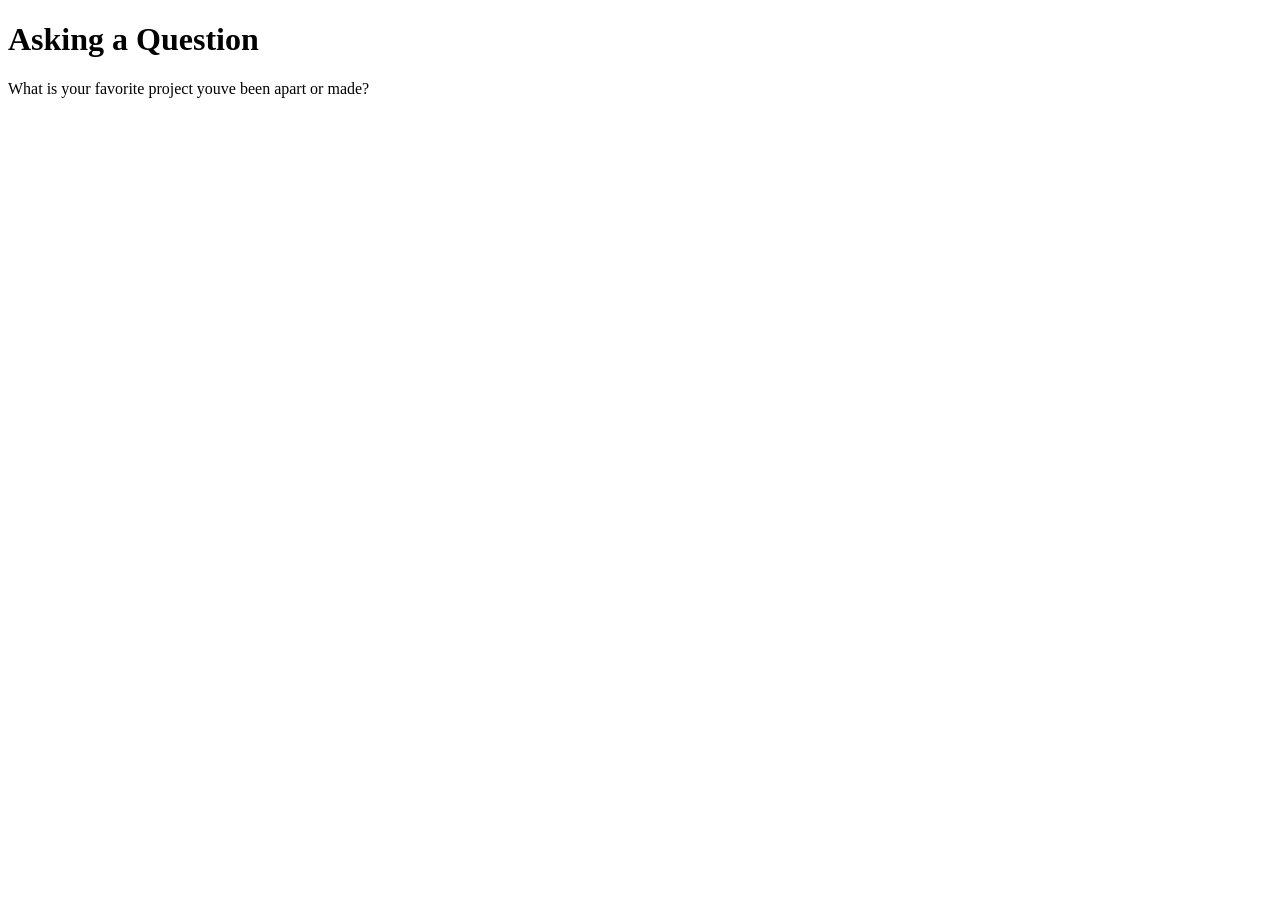
==== index.html @ c9ad6a91 "questions" ====
<!DOCTYPE html>
<html lang="en">
  <head>
    <meta charset="UTF-8" />
    <meta name="viewport" content="width=device-width, initial-scale=1.0" />
    <title>Document</title>
  </head>
  <body>
    <script>
      document.write("<h1>Asking a Question</h1>");
      document.write(
        "<p>What is your favorite project youve been apart or made?</p>"
      );
    </script>
    <script src="./app.js"></script>
  </body>
</html>
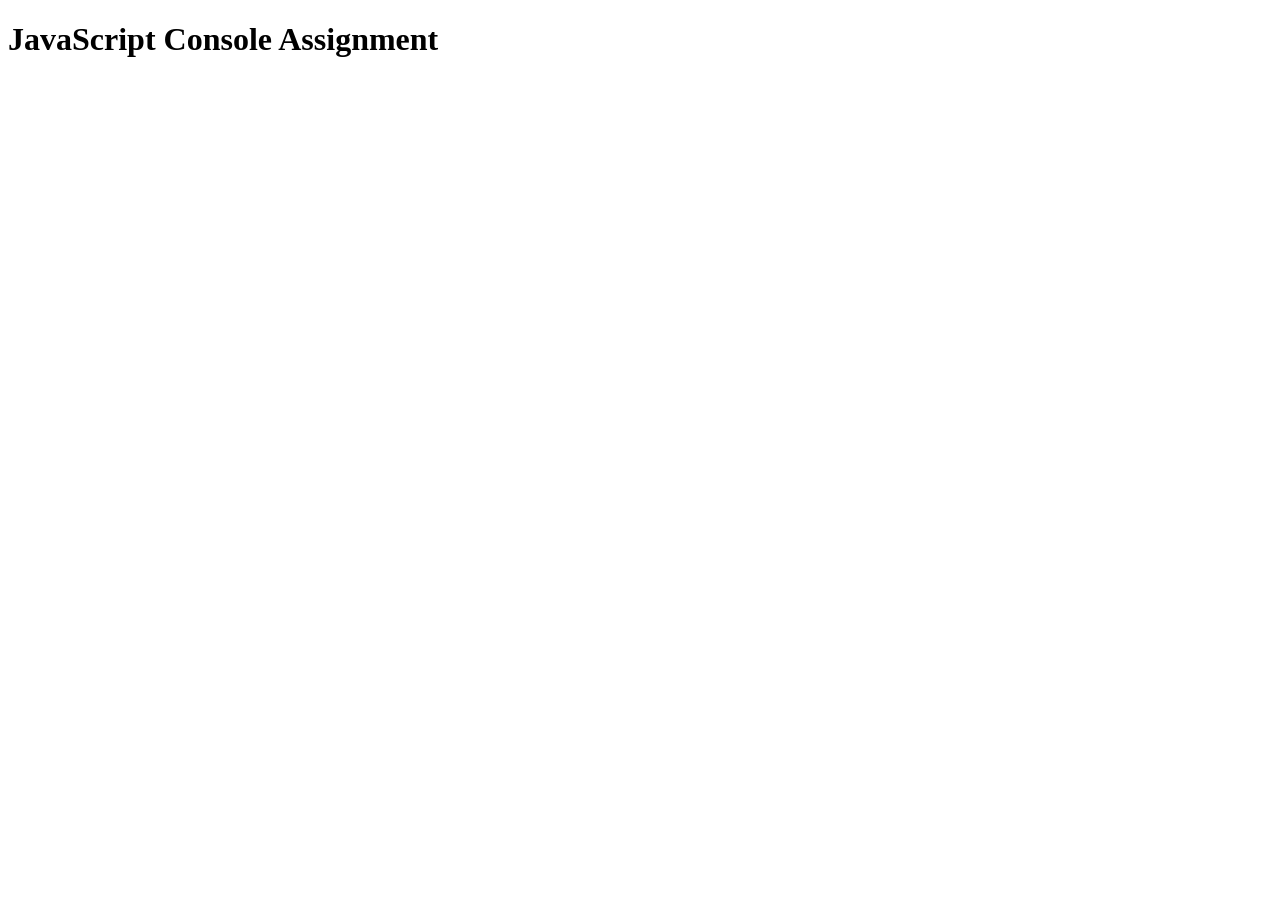
==== commit 688fc288: "changes" ====
--- a/index.html
+++ b/index.html
@@ -1,17 +1,12 @@
-<!DOCTYPE html>
+<!doctype html>
 <html lang="en">
   <head>
     <meta charset="UTF-8" />
-    <meta name="viewport" content="width=device-width, initial-scale=1.0" />
-    <title>Document</title>
+    <title>JavaScript Console Assignment</title>
   </head>
   <body>
-    <script>
-      document.write("<h1>Asking a Question</h1>");
-      document.write(
-        "<p>What is your favorite project youve been apart or made?</p>"
-      );
-    </script>
-    <script src="./app.js"></script>
+    <h1>JavaScript Console Assignment</h1>
+
+    <script src="app.js"></script>
   </body>
 </html>
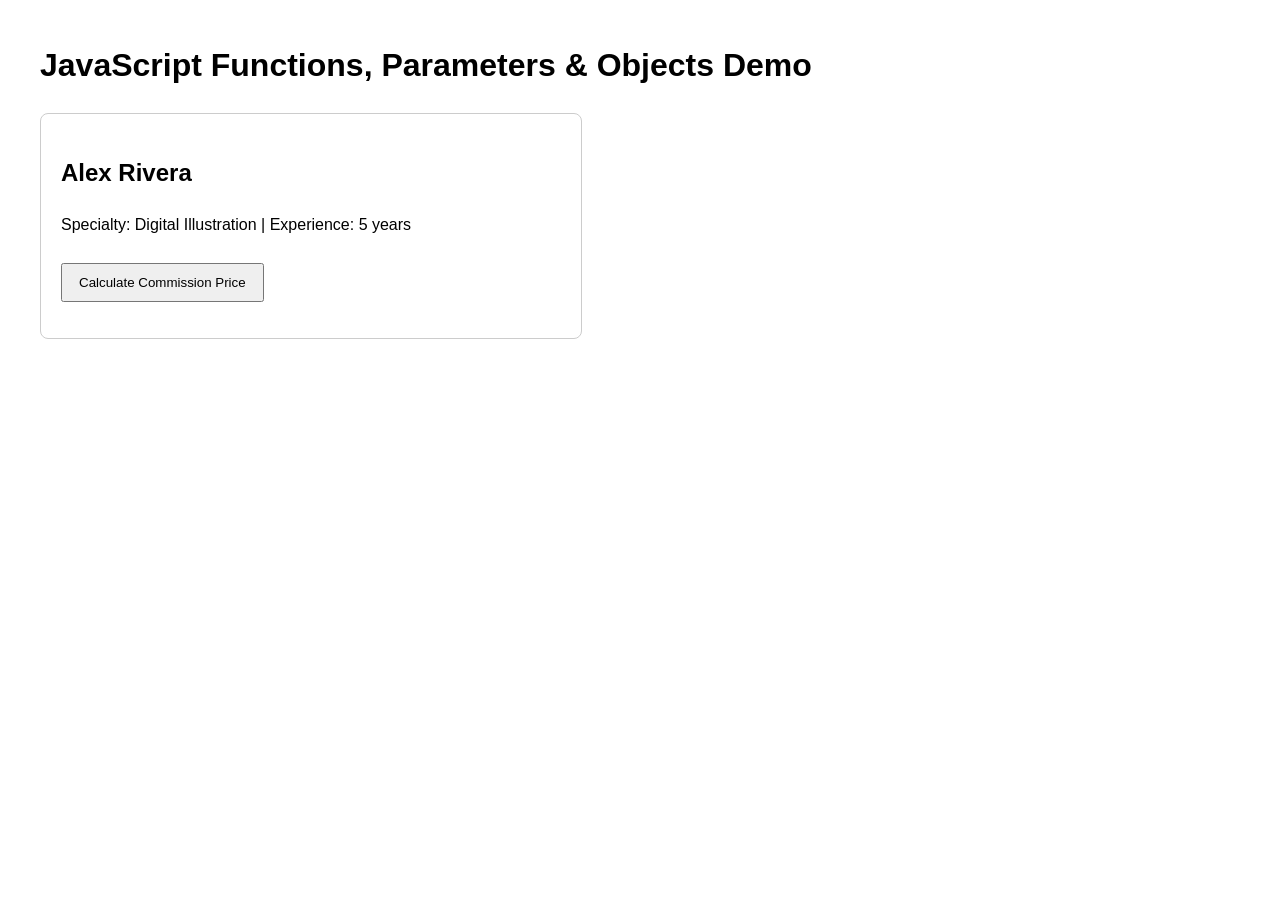
==== commit 4d9b55ab: "changes" ====
--- a/index.html
+++ b/index.html
@@ -1,12 +1,39 @@
-<!doctype html>
+<!DOCTYPE html>
 <html lang="en">
-  <head>
-    <meta charset="UTF-8" />
-    <title>JavaScript Console Assignment</title>
-  </head>
-  <body>
-    <h1>JavaScript Console Assignment</h1>
+<head>
+  <meta charset="UTF-8" />
+  <title>JavaScript Functions & Objects Project</title>
+  <style>
+    body {
+      font-family: Arial, sans-serif;
+      margin: 40px;
+      line-height: 1.6;
+    }
+    button {
+      padding: 10px 16px;
+      margin-top: 10px;
+      cursor: pointer;
+    }
+    .card {
+      border: 1px solid #ccc;
+      padding: 20px;
+      max-width: 500px;
+      border-radius: 8px;
+    }
+  </style>
+</head>
+<body>
 
-    <script src="app.js"></script>
-  </body>
+  <h1>JavaScript Functions, Parameters & Objects Demo</h1>
+  
+  <div class="card">
+    <h2 id="artistName"></h2>
+    <p id="artistInfo"></p>
+    <button id="priceBtn">Calculate Commission Price</button>
+    <p id="priceOutput"></p>
+  </div>
+
+  <script src="app.js"></script>
+
+</body>
 </html>
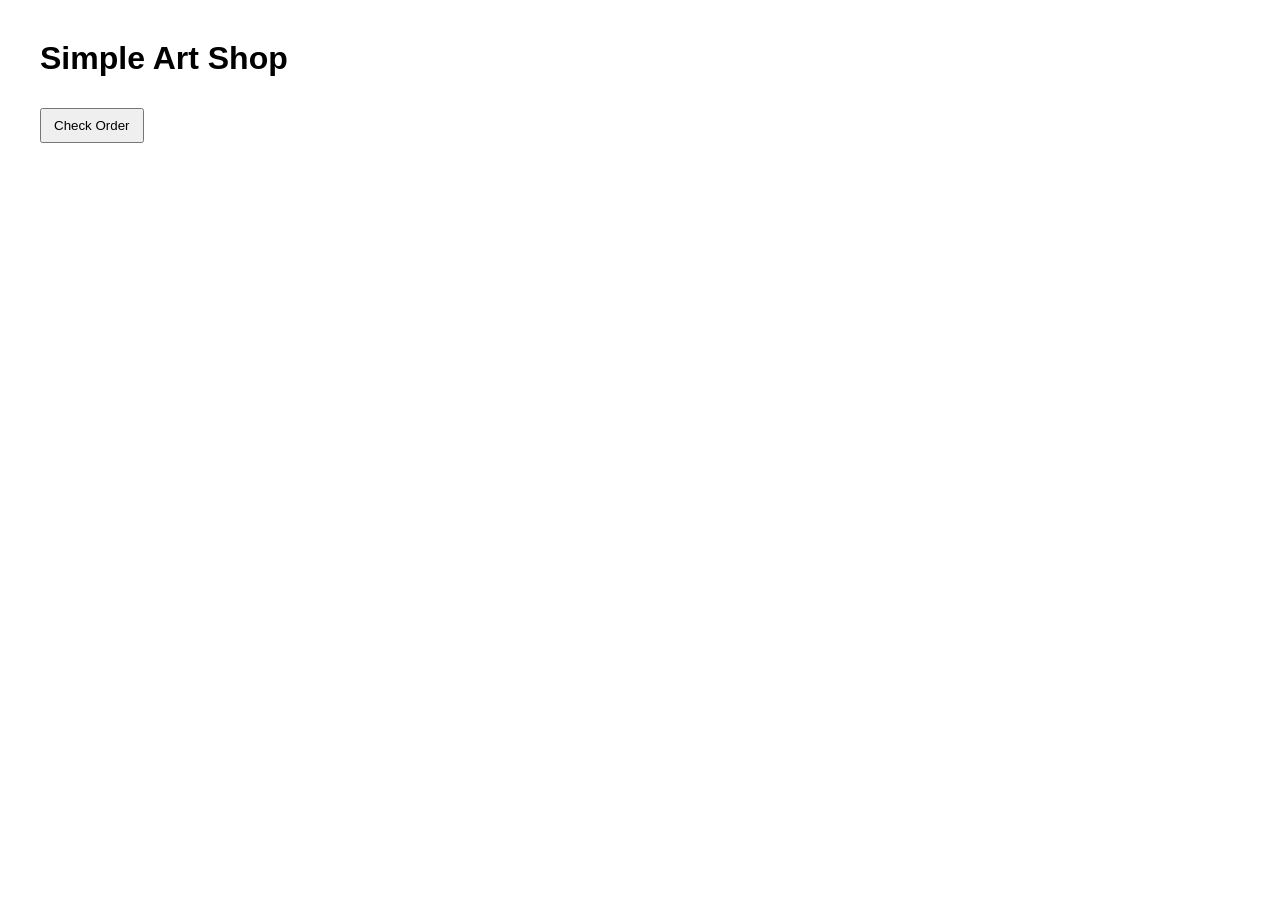
==== commit 2fb26b19: "changes" ====
--- a/index.html
+++ b/index.html
@@ -1,39 +1,23 @@
 <!DOCTYPE html>
 <html lang="en">
 <head>
-  <meta charset="UTF-8" />
-  <title>JavaScript Functions & Objects Project</title>
+  <meta charset="UTF-8">
+  <title>Simple Art Shop Project</title>
   <style>
-    body {
-      font-family: Arial, sans-serif;
-      margin: 40px;
-      line-height: 1.6;
-    }
-    button {
-      padding: 10px 16px;
-      margin-top: 10px;
-      cursor: pointer;
-    }
-    .card {
-      border: 1px solid #ccc;
-      padding: 20px;
-      max-width: 500px;
-      border-radius: 8px;
-    }
+    body { font-family: Arial; margin: 40px; }
+    button { padding: 8px 12px; margin-top: 10px; }
+    .output { margin-top: 15px; }
   </style>
 </head>
 <body>
 
-  <h1>JavaScript Functions, Parameters & Objects Demo</h1>
-  
-  <div class="card">
-    <h2 id="artistName"></h2>
-    <p id="artistInfo"></p>
-    <button id="priceBtn">Calculate Commission Price</button>
-    <p id="priceOutput"></p>
-  </div>
+<h1>Simple Art Shop</h1>
 
-  <script src="app.js"></script>
+
+<button id="orderBtn">Check Order</button>
+<div class="output" id="output"></div>
+
+<script src="app.js"></script>
 
 </body>
-</html>
+</html>
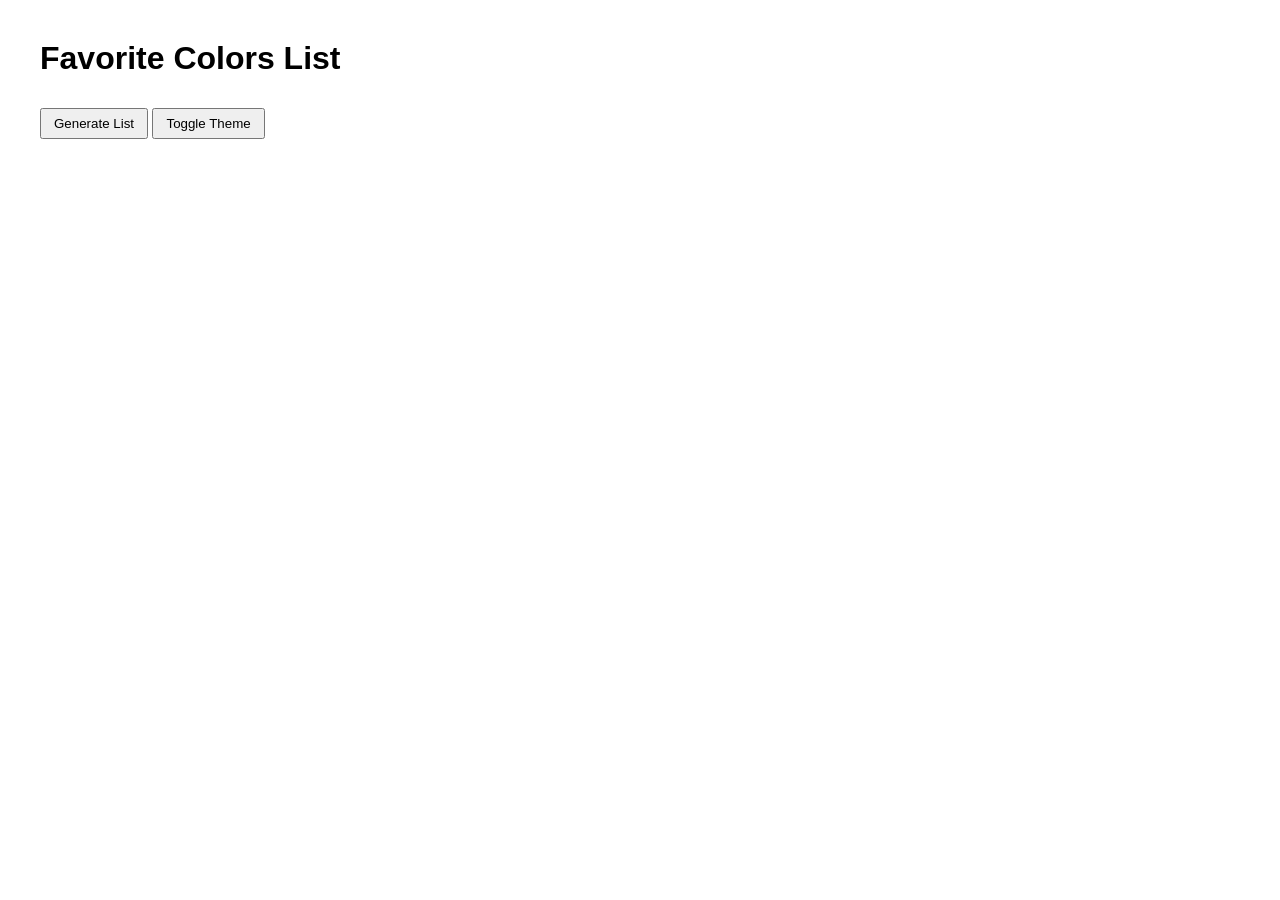
==== commit f6ebe9cb: "changes made" ====
--- a/index.html
+++ b/index.html
@@ -2,22 +2,36 @@
 <html lang="en">
 <head>
   <meta charset="UTF-8">
-  <title>Simple Art Shop Project</title>
+  <title>Loop & DOM</title>
   <style>
-    body { font-family: Arial; margin: 40px; }
-    button { padding: 8px 12px; margin-top: 10px; }
-    .output { margin-top: 15px; }
+    body {
+      font-family: Arial;
+      margin: 40px;
+      transition: background-color 0.3s ease;
+    }
+    .box {
+      padding: 10px;
+      margin: 5px 0;
+      border: 2px solid #333;
+      width: 200px;
+    }
+    button {
+      margin-top: 10px;
+      padding: 6px 12px;
+    }
   </style>
 </head>
 <body>
 
-<h1>Simple Art Shop</h1>
+<h1>Favorite Colors List</h1>
 
+<button id="generateBtn">Generate List</button>
+<button id="toggleThemeBtn">Toggle Theme</button>
 
-<button id="orderBtn">Check Order</button>
-<div class="output" id="output"></div>
+<div id="listContainer"></div>
+
 
 <script src="app.js"></script>
 
 </body>
-</html>+</html>
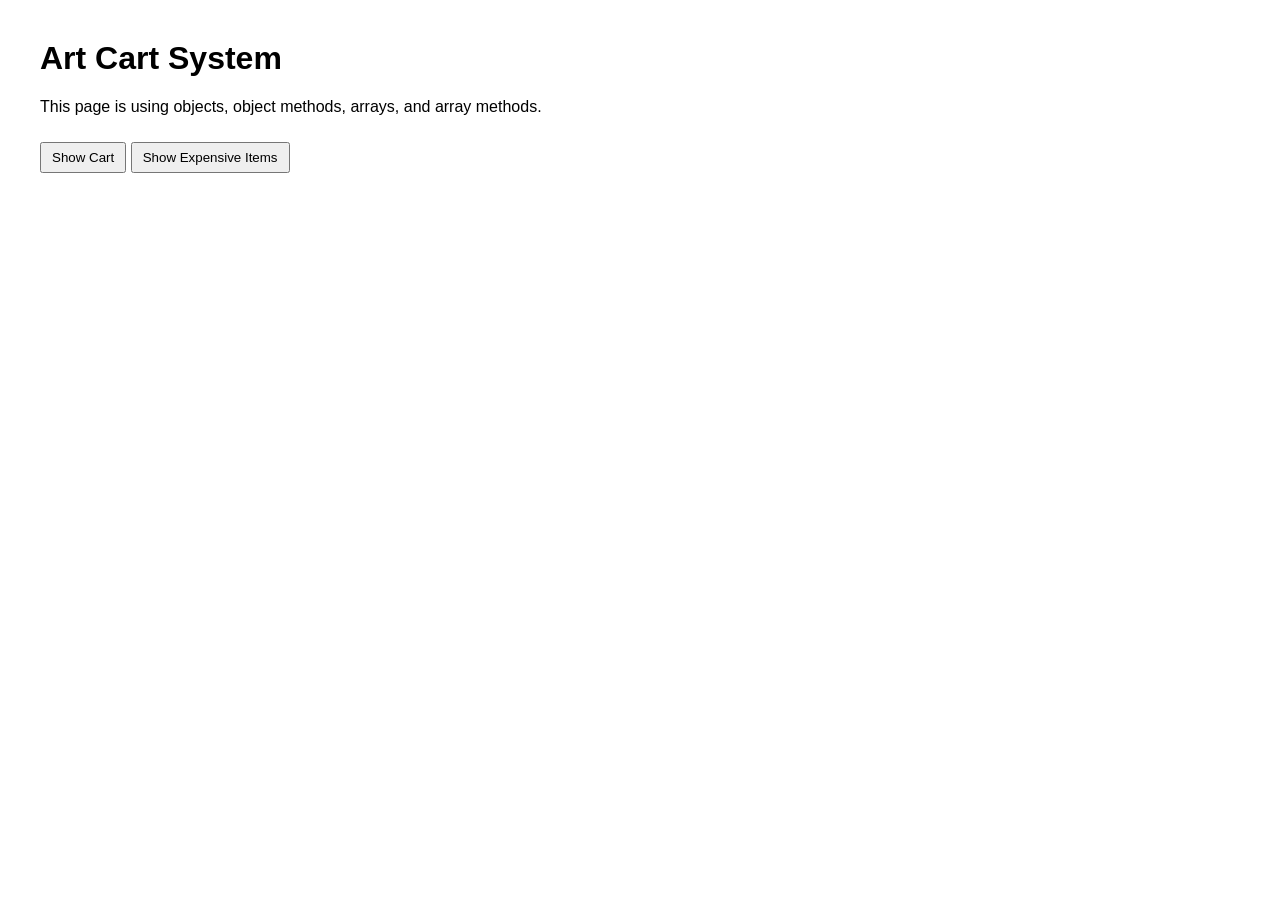
==== commit fb657cec: "changes" ====
--- a/index.html
+++ b/index.html
@@ -2,36 +2,32 @@
 <html lang="en">
 <head>
   <meta charset="UTF-8">
-  <title>Loop & DOM</title>
+  <title>Art Cart System</title>
   <style>
     body {
       font-family: Arial;
       margin: 40px;
-      transition: background-color 0.3s ease;
-    }
-    .box {
-      padding: 10px;
-      margin: 5px 0;
-      border: 2px solid #333;
-      width: 200px;
     }
     button {
+      padding: 6px 10px;
       margin-top: 10px;
-      padding: 6px 12px;
+    }
+    .output {
+      margin-top: 15px;
     }
   </style>
 </head>
 <body>
 
-<h1>Favorite Colors List</h1>
+  <h1>Art Cart System</h1>
+  <p>This page is using objects, object methods, arrays, and array methods.</p>
 
-<button id="generateBtn">Generate List</button>
-<button id="toggleThemeBtn">Toggle Theme</button>
+  <button id="showCartBtn">Show Cart</button>
+  <button id="filterExpensiveBtn">Show Expensive Items</button>
 
-<div id="listContainer"></div>
+  <div class="output" id="cartOutput"></div>
 
-
-<script src="app.js"></script>
+  <script src="app.js"></script>
 
 </body>
 </html>
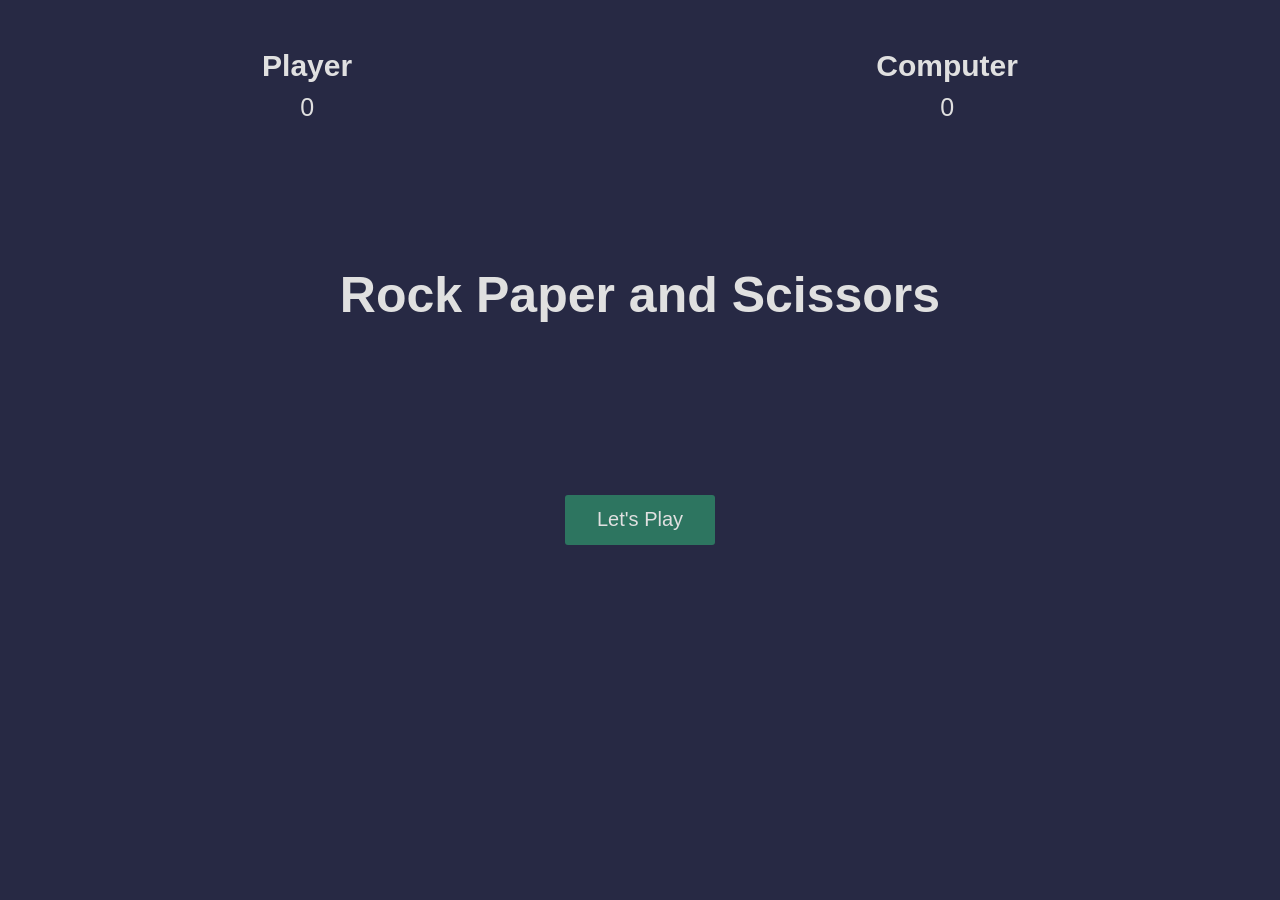
==== commit 753e9941: "Changes" ====
--- a/index.html
+++ b/index.html
@@ -1,33 +1,44 @@
 <!DOCTYPE html>
 <html lang="en">
-<head>
-  <meta charset="UTF-8">
-  <title>Art Cart System</title>
-  <style>
-    body {
-      font-family: Arial;
-      margin: 40px;
-    }
-    button {
-      padding: 6px 10px;
-      margin-top: 10px;
-    }
-    .output {
-      margin-top: 15px;
-    }
-  </style>
-</head>
-<body>
+  <head>
+    <meta charset="UTF-8" />
+    <meta name="viewport" content="width=device-width, initial-scale=1.0" />
+    <meta http-equiv="X-UA-Compatible" content="ie=edge" />
+    <link rel="stylesheet" href="./style.css" />
+    <title>Rock paper and scissors</title>
+  </head>
+  <body>
+    <section class="game">
+      <div class="score">
+        <div class="player-score">
+          <h2>Player</h2>
+          <p>0</p>
+        </div>
+        <div class="computer-score">
+          <h2>Computer</h2>
+          <p>0</p>
+        </div>
+      </div>
 
-  <h1>Art Cart System</h1>
-  <p>This page is using objects, object methods, arrays, and array methods.</p>
+      <div class="intro">
+        <h1>Rock Paper and Scissors</h1>
+        <button>Let's Play</button>
+      </div>
 
-  <button id="showCartBtn">Show Cart</button>
-  <button id="filterExpensiveBtn">Show Expensive Items</button>
+      <div class="match fadeOut">
+        <h2 class="winner">Choose an option</h2>
+        <div class="hands">
+          <img class="player-hand" src="./assets/rock.png" alt="" />
+          <img class="computer-hand" src="./assets/rock.png" alt="" />
+        </div>
+        <div class="options">
+          <button class="rock">rock</button>
+          <button class="paper">paper</button>
+          <button class="scissors">scissors</button>
+        </div>
+      </div>
+    </section>
 
-  <div class="output" id="cartOutput"></div>
-
-  <script src="app.js"></script>
-
-</body>
-</html>
+    <script src="app.js"></script>
+  </body>
+</html>
--- a/style.css
+++ b/style.css
@@ -0,0 +1,147 @@
+* {
+  margin: 0;
+  padding: 0;
+  box-sizing: border-box;
+}
+
+section {
+  height: 100vh;
+  background-color: rgb(39, 41, 68);
+  font-family: sans-serif;
+}
+
+.score {
+  color: rgb(224, 224, 224);
+  height: 20vh;
+  display: flex;
+  justify-content: space-around;
+  align-items: center;
+}
+.score h2 {
+  font-size: 30px;
+}
+.score p {
+  text-align: center;
+  padding: 10px;
+  font-size: 25px;
+}
+
+.intro {
+  color: rgb(224, 224, 224);
+  height: 50vh;
+  display: flex;
+  flex-direction: column;
+  align-items: center;
+  justify-content: space-around;
+  transition: opacity 0.5s ease;
+}
+
+.intro h1 {
+  font-size: 50px;
+}
+.intro button,
+.match button {
+  width: 150px;
+  height: 50px;
+  background: none;
+  border: none;
+  color: rgb(224, 224, 224);
+  font-size: 20px;
+  background: rgb(45, 117, 96);
+  border-radius: 3px;
+  cursor: pointer;
+}
+
+.match {
+  position: absolute;
+  top: 50%;
+  left: 50%;
+  transform: translate(-50%, -50%);
+  transition: opacity 0.5s ease 0.5s;
+}
+.winner {
+  color: rgb(224, 224, 224);
+  text-align: center;
+  font-size: 50px;
+}
+
+.hands,
+.options {
+  display: flex;
+  justify-content: space-around;
+  align-items: center;
+}
+
+.player-hand {
+  transform: rotateY(180deg);
+}
+
+div.fadeOut {
+  opacity: 0;
+  pointer-events: none;
+}
+
+div.fadeIn {
+  opacity: 1;
+  pointer-events: all;
+}
+
+@keyframes shakePlayer {
+  0% {
+    transform: rotateY(180deg) translateY(0px);
+  }
+  15% {
+    transform: rotateY(180deg) translateY(-50px);
+  }
+  25% {
+    transform: rotateY(180deg) translateY(0px);
+  }
+  35% {
+    transform: rotateY(180deg) translateY(-50px);
+  }
+  50% {
+    transform: rotateY(180deg) translateY(0px);
+  }
+  65% {
+    transform: rotateY(180deg) translateY(-50px);
+  }
+  75% {
+    transform: rotateY(180deg) translateY(0px);
+  }
+  85% {
+    transform: rotateY(180deg) translateY(-50px);
+  }
+  100% {
+    transform: rotateY(180deg) translateY(0px);
+  }
+}
+
+@keyframes shakeComputer {
+  0% {
+    transform: translateY(0px);
+  }
+  15% {
+    transform: translateY(-50px);
+  }
+  25% {
+    transform: translateY(0px);
+  }
+  35% {
+    transform: translateY(-50px);
+  }
+  50% {
+    transform: translateY(0px);
+  }
+  65% {
+    transform: translateY(-50px);
+  }
+  75% {
+    transform: translateY(0px);
+  }
+  85% {
+    transform: translateY(-50px);
+  }
+  100% {
+    transform: translateY(0px);
+  }
+}
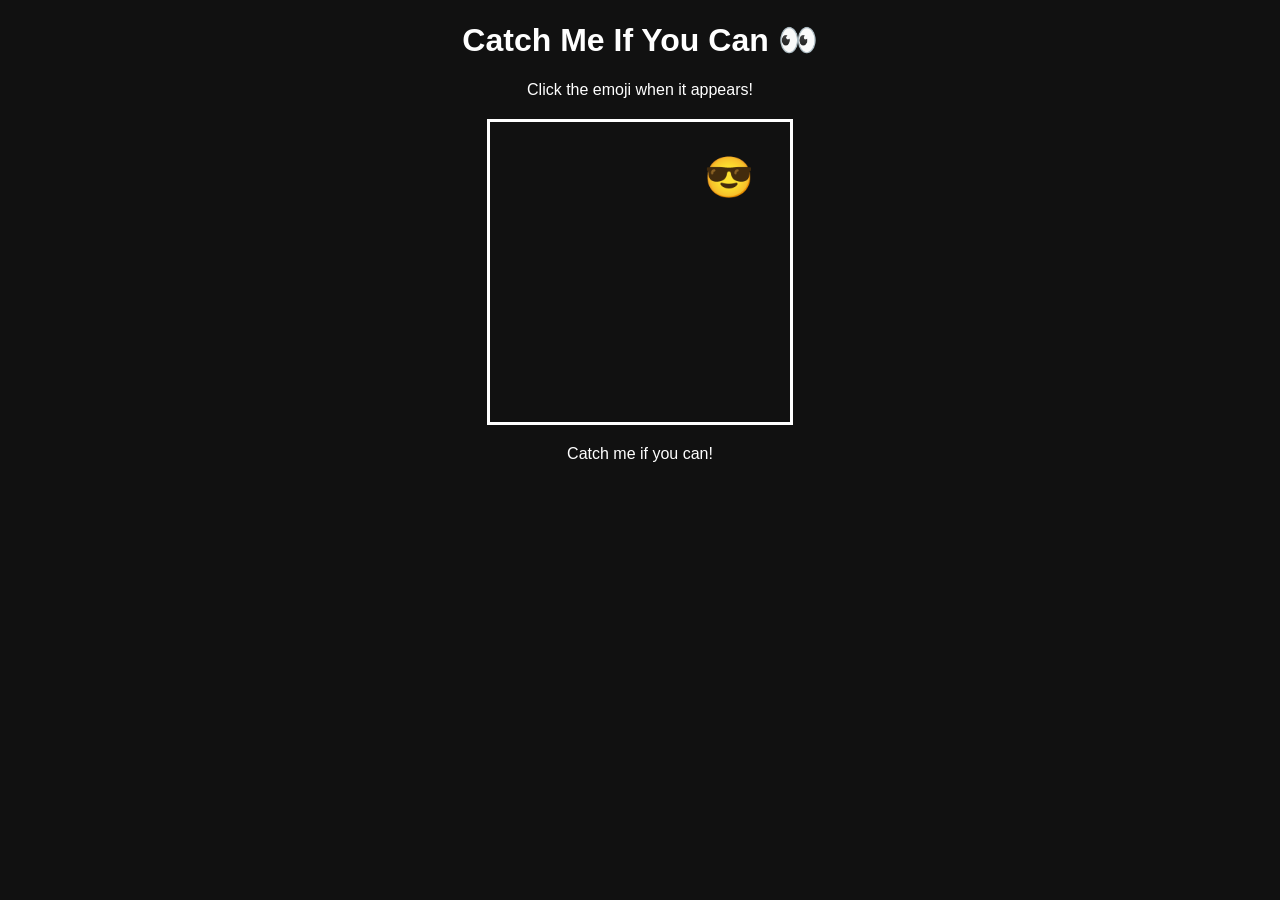
==== commit 824b38d7: "changes" ====
--- a/index.html
+++ b/index.html
@@ -1,44 +1,21 @@
 <!DOCTYPE html>
 <html lang="en">
-  <head>
-    <meta charset="UTF-8" />
-    <meta name="viewport" content="width=device-width, initial-scale=1.0" />
-    <meta http-equiv="X-UA-Compatible" content="ie=edge" />
-    <link rel="stylesheet" href="./style.css" />
-    <title>Rock paper and scissors</title>
-  </head>
-  <body>
-    <section class="game">
-      <div class="score">
-        <div class="player-score">
-          <h2>Player</h2>
-          <p>0</p>
-        </div>
-        <div class="computer-score">
-          <h2>Computer</h2>
-          <p>0</p>
-        </div>
-      </div>
+<head>
+  <meta charset="UTF-8">
+  <title>Catch Me Game</title>
+  <link rel="stylesheet" href="style.css">
+</head>
+<body>
 
-      <div class="intro">
-        <h1>Rock Paper and Scissors</h1>
-        <button>Let's Play</button>
-      </div>
+<h1>Catch Me If You Can 👀</h1>
+<p>Click the emoji when it appears!</p>
 
-      <div class="match fadeOut">
-        <h2 class="winner">Choose an option</h2>
-        <div class="hands">
-          <img class="player-hand" src="./assets/rock.png" alt="" />
-          <img class="computer-hand" src="./assets/rock.png" alt="" />
-        </div>
-        <div class="options">
-          <button class="rock">rock</button>
-          <button class="paper">paper</button>
-          <button class="scissors">scissors</button>
-        </div>
-      </div>
-    </section>
+<div id="gameArea">
+  <span id="emoji">😎</span>
+</div>
 
-    <script src="app.js"></script>
-  </body>
+<p id="message">Wait for it...</p>
+
+<script src="app.js"></script>
+</body>
 </html>
--- a/style.css
+++ b/style.css
@@ -1,147 +1,21 @@
-* {
-  margin: 0;
-  padding: 0;
-  box-sizing: border-box;
+body {
+  text-align: center;
+  font-family: Arial;
+  background-color: #111;
+  color: white;
 }
 
-section {
-  height: 100vh;
-  background-color: rgb(39, 41, 68);
-  font-family: sans-serif;
+#gameArea {
+  width: 300px;
+  height: 300px;
+  border: 3px solid white;
+  margin: 20px auto;
+  position: relative;
 }
 
-.score {
-  color: rgb(224, 224, 224);
-  height: 20vh;
-  display: flex;
-  justify-content: space-around;
-  align-items: center;
-}
-.score h2 {
-  font-size: 30px;
-}
-.score p {
-  text-align: center;
-  padding: 10px;
-  font-size: 25px;
-}
-
-.intro {
-  color: rgb(224, 224, 224);
-  height: 50vh;
-  display: flex;
-  flex-direction: column;
-  align-items: center;
-  justify-content: space-around;
-  transition: opacity 0.5s ease;
-}
-
-.intro h1 {
-  font-size: 50px;
-}
-.intro button,
-.match button {
-  width: 150px;
-  height: 50px;
-  background: none;
-  border: none;
-  color: rgb(224, 224, 224);
-  font-size: 20px;
-  background: rgb(45, 117, 96);
-  border-radius: 3px;
+#emoji {
+  font-size: 40px;
+  position: absolute;
+  display: none;
   cursor: pointer;
-}
-
-.match {
-  position: absolute;
-  top: 50%;
-  left: 50%;
-  transform: translate(-50%, -50%);
-  transition: opacity 0.5s ease 0.5s;
-}
-.winner {
-  color: rgb(224, 224, 224);
-  text-align: center;
-  font-size: 50px;
-}
-
-.hands,
-.options {
-  display: flex;
-  justify-content: space-around;
-  align-items: center;
-}
-
-.player-hand {
-  transform: rotateY(180deg);
-}
-
-div.fadeOut {
-  opacity: 0;
-  pointer-events: none;
-}
-
-div.fadeIn {
-  opacity: 1;
-  pointer-events: all;
-}
-
-@keyframes shakePlayer {
-  0% {
-    transform: rotateY(180deg) translateY(0px);
-  }
-  15% {
-    transform: rotateY(180deg) translateY(-50px);
-  }
-  25% {
-    transform: rotateY(180deg) translateY(0px);
-  }
-  35% {
-    transform: rotateY(180deg) translateY(-50px);
-  }
-  50% {
-    transform: rotateY(180deg) translateY(0px);
-  }
-  65% {
-    transform: rotateY(180deg) translateY(-50px);
-  }
-  75% {
-    transform: rotateY(180deg) translateY(0px);
-  }
-  85% {
-    transform: rotateY(180deg) translateY(-50px);
-  }
-  100% {
-    transform: rotateY(180deg) translateY(0px);
-  }
-}
-
-@keyframes shakeComputer {
-  0% {
-    transform: translateY(0px);
-  }
-  15% {
-    transform: translateY(-50px);
-  }
-  25% {
-    transform: translateY(0px);
-  }
-  35% {
-    transform: translateY(-50px);
-  }
-  50% {
-    transform: translateY(0px);
-  }
-  65% {
-    transform: translateY(-50px);
-  }
-  75% {
-    transform: translateY(0px);
-  }
-  85% {
-    transform: translateY(-50px);
-  }
-  100% {
-    transform: translateY(0px);
-  }
-}
+}
